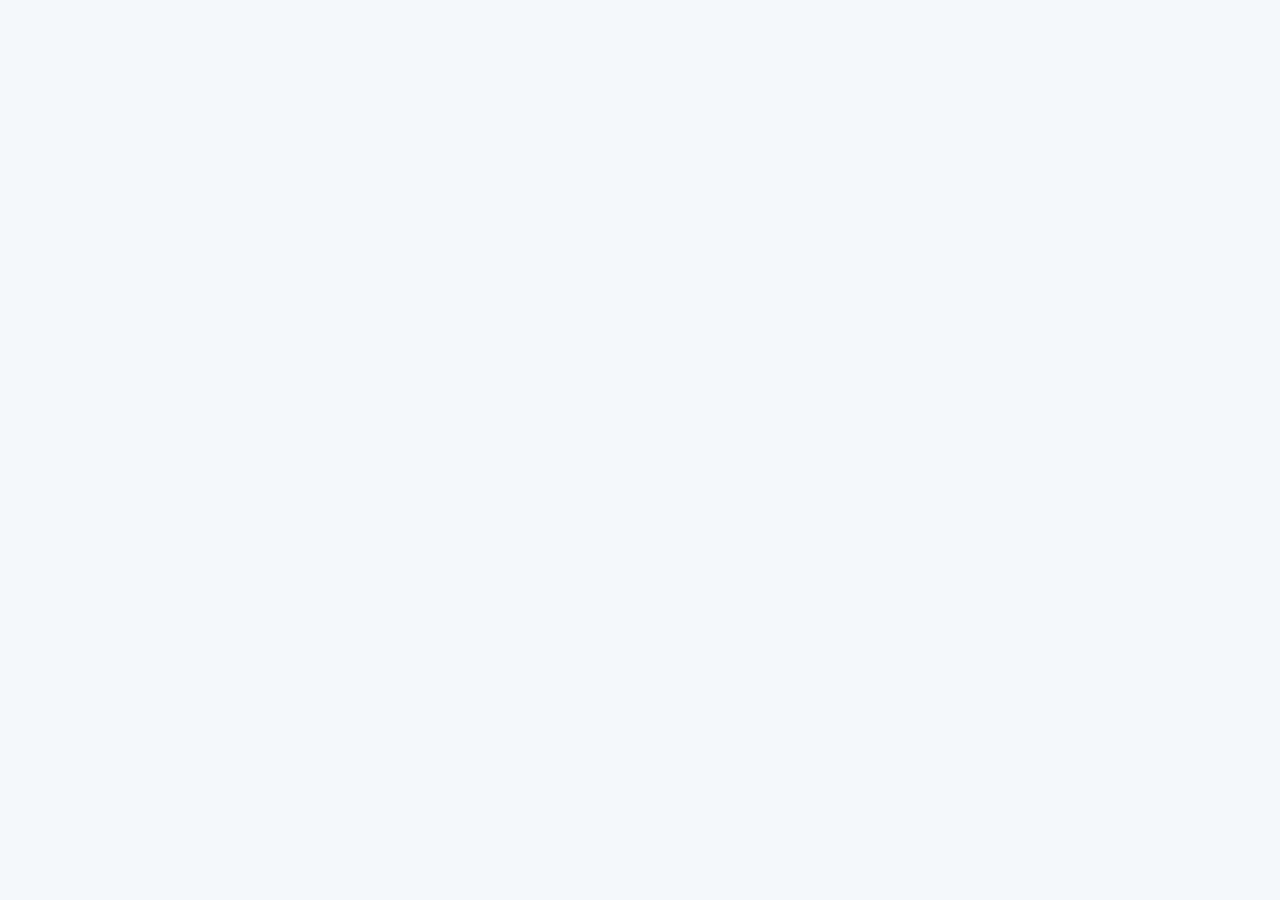
==== hydrothermal.html @ 9e3d50c9 "Add files via upload" ====
<!DOCTYPE html>
<html lang="en">
<head>
    <meta charset="UTF-8">
    <meta name="viewport" content="width=device-width, initial-scale=1.0">
    <title>Sustainibility Goals: Energy</title>
	<link href="https://cdn.jsdelivr.net/npm/bootstrap@5.3.3/dist/css/bootstrap.min.css" rel="stylesheet" integrity="sha384-QWTKZyjpPEjISv5WaRU9OFeRpok6YctnYmDr5pNlyT2bRjXh0JMhjY6hW+ALEwIH" crossorigin="anonymous">
	<script src="https://cdn.jsdelivr.net/npm/bootstrap@5.3.3/dist/js/bootstrap.bundle.min.js" integrity="sha384-YvpcrYf0tY3lHB60NNkmXc5s9fDVZLESaAA55NDzOxhy9GkcIdslK1eN7N6jIeHz" crossorigin="anonymous"></script>
    <link rel="stylesheet" href="https://cdn.jsdelivr.net/npm/bootstrap/dist/css/bootstrap.min.css">
    <link rel="stylesheet" href="styles.css">
</head>
---- styles.css ----
/* Hamza's code*/
/* css code for the first page */
body {
    font-family: 'Arial', sans-serif; /* Simple, clean font */
    background-color: #f9f9f9; /* Light grey background so everything pops */
    margin: 0; /* No extra space around the page */
    padding: 0; /* Same as above, keep it tight */
}
.navbar-brand {
    font-weight: bold; /* Make the brand name stand out */
    text-transform: uppercase; /* Looks more official */
}
/* code for the hero section */
h1{
	color:rgb(25, 135, 84);
}
img{
	object-fit:cover;
    max-height:33vh
}
 .custom-green {
    color: green;
  }
.custom-border {
  padding: 10px 20px;
  margin: 10px;
}
  

.custom-btn
{
   background-color: black;
   border-radius: 10px;
   border: 2px solid #73AD21;
   padding: 10px; 
   display: flex;
   justify-content: center; 
   align-items: center;
}
.btn-outline-dark {
  background-color: rgb(25, 135, 84); /*match the color with the navbar*/
  color: white;
  border-color: rgb(25, 135, 84); 
}
.btn.dropdown-toggle {
    border: none;
}
.btn.btn-dark.bg-success {
  border: none;
}
.sustainibility {
  text-align:left;
}

/*picture and info code*/


.flip-card {
  background-color: transparent;
  width: 300px;
  height: 300px;
  perspective: 1000px;
}

.flip-card-inner {
  position: relative;
  width: 100%;
  height: 100%;
  text-align: center;
  transition: transform 0.6s;
  transform-style: preserve-3d;
  box-shadow: 0 4px 8px 0 rgba(0,0,0,0.2);
}

.flip-card:hover .flip-card-inner {
  transform: rotateY(180deg);
}

.flip-card-front, .flip-card-back {
  position: absolute;
  width: 100%;
  height: 100%;
  -webkit-backface-visibility: hidden;
  backface-visibility: hidden;
}

.flip-card-front {
  background-color: lightgreen;
  color: white;
}

.flip-card-back {
  background-color:lightgreen ;
  color: white;
  transform: rotateY(180deg);
  display: flex;
  align-items: center;
  justify-content: center;
  padding: 0px;
  box-sizing: border-box;
}
 img {
  width: 100%;
  hieght: 100%;
  
}
.right {
	text-align:left;
}
/*Responsive image styling*/
#popup {
  display: none; 
  position: absolute; 
  top: 0; 
  left: 290.5px; 
  width: 255px; 
  hieght: 90px;  
  padding: 10px;
  color:white;
  background-color: lightgreen; 
  border: 1px solid black; 
  box-shadow: 2px 2px 5px rgba(0, 0, 0, 0.1);">
}
 
.wrapper {
	position: relative;
	display: inline-block;


}
#first {
  width: 290px; 
  hieght: 500px; 
}
#popup2 {
  display: none; 
  position: absolute; 
  top: 0; 
  left: 290px; 
  width: 255px; 
  hieght: 90px;  
  padding: 10px;
  color:white;
  background-color: lightgreen; 
  border: 1px solid black; 
  box-shadow: 2px 2px 5px rgba(0, 0, 0, 0.1);">
}
#second {
  width: 290px; 
  hieght: 500px; 
}


footer {
    background: #17a2b8; /* Matches the water theme */
    color: white;
    padding: 20px 0;
    text-align: center;
}
	 










/* duke's code*/
/* Basic styles for the whole page */
body {
    font-family: 'Arial', sans-serif; /* Simple, clean font */
    background-color: #f9f9f9; /* Light grey background so everything pops */
    margin: 0; /* No extra space around the page */
    padding: 0; /* Same as above, keep it tight */
}

/* Navbar styles */
.navbar {
    box-shadow: 0 2px 4px rgba(0, 0, 0, 0.1); /* A little shadow for depth */
}
.navbar-brand {
    font-weight: bold; /* Make the brand name stand out */
    text-transform: uppercase; /* Looks more official */
}

/* Hero section at the top of the page */
.hero-section {
    background: linear-gradient(to right, #28a745, #56ccf2); /* Green to blue gradient, looks cool */
    color: white; /* White text for contrast */
    padding: 60px 0; /* Some space to breathe */
}
.hero-section h1 {
    font-size: 2.5rem; /* Big, bold title */
    font-weight: bold;
    margin-bottom: 20px; /* Adds space below the title */
}
.hero-section p {
    font-size: 1.2rem; /* Subtitle is slightly smaller */
}

/* Buttons used on the page */
button {
    font-size: 1rem; /* Standard button size */
    padding: 10px 20px; /* Makes the button easier to click */
    border: none;
    border-radius: 5px; /* Rounded corners are nicer to look at */
    transition: all 0.3s ease-in-out; /* Smooth hover effect */
}
button:hover {
    background-color: #004a99; /* Darker blue when hovering */
    color: white; /* White text to match */
    transform: scale(1.05); /* Button "grows" slightly when hovered */
}

/* Styling for the random tip display box */
#tipDisplay {
    text-align: center; /* Center the text */
    color: #333; /* Dark grey so it’s easy to read */
    padding: 15px; /* Add some space inside the box */
    border: 1px dashed #2f80ed; /* Dashed border for attention */
    background: #eef7ff; /* Light blue background, nice and soft */
    border-radius: 5px; /* Rounded edges make it look smoother */
}

/* Main content paragraphs (informational section) */
.container p {
    font-size: 1rem; /* Default size for easy reading */
    line-height: 1.6; /* Adds space between lines for readability */
    color: #333; /* Neutral dark grey */
}
.container a {
    color: #28a745; /* Link color matches the green theme */
    text-decoration: none; /* No underline by default */
}
.container a:hover {
    text-decoration: underline; /* Underline links when hovered */
}

/* Grid image section */
.img-fluid {
    border: 2px solid #ddd; /* Thin border around each image */
    border-radius: 5px; /* Slightly rounded edges */
    transition: transform 0.3s ease; /* Smooth zoom effect */
}
.img-fluid:hover {
    transform: scale(1.05); /* Slight zoom on hover, makes it interactive */
    border-color: #2f80ed; /* Changes border color on hover */
}

/* Contact form styling */
form {
    background: white; /* Clean white background for the form */
    padding: 20px; /* Add space inside the form */
    border: 1px solid #ddd; /* Light border around it */
    border-radius: 5px; /* Rounded corners for consistency */
    box-shadow: 0 2px 4px rgba(0, 0, 0, 0.1); /* Slight shadow for a polished look */
}
form .form-label {
    font-weight: bold; /* Labels stand out */
}
form .form-control {
    border-radius: 5px; /* Match the rest of the design */
}

/* Footer at the bottom of the page */
footer {
    background: #28a745; /* Sticking with the green theme */
    color: white; /* White text for good contrast */
    padding: 20px 0; /* Padding for space inside */
    text-align: center; /* Centered text looks clean */
    font-size: 1rem; /* Standard size */
}
/* General styles for the Water Conservation page */
body {
    font-family: 'Arial', sans-serif; /* Clean, standard font */
    background-color: #f4f8fb; /* Light blue background to reflect the water theme */
    margin: 0;
    padding: 0;
}

/* Navbar styling */
.navbar {
    box-shadow: 0 2px 4px rgba(0, 0, 0, 0.1); /* Adds a little depth */
}

/* Hero Section */
.hero-section {
    background: linear-gradient(to right, #17a2b8, #5bc0de); /* Blue gradient for water theme */
    color: white;
    padding: 60px 0; /* Adds space vertically */
}
.hero-section h1 {
    font-size: 2.5rem;
    font-weight: bold;
    margin-bottom: 20px;
}

/* Buttons */
button {
    font-size: 1rem;
    padding: 10px 20px;
    border: none;
    border-radius: 5px;
    transition: all 0.3s ease-in-out; /* Smooth hover effects */
}
button:hover {
    background-color: #0b5e7d; /* Darker blue on hover */
    color: white;
    transform: scale(1.05); /* Slightly bigger on hover */
}

/* Tip Display */
#waterTipDisplay {
    text-align: center;
    color: #333; /* Dark grey for readability */
    padding: 15px;
    border: 1px dashed #5bc0de; /* Dashed border to emphasize */
    background: #e9f7fc; /* Light blue background */
    border-radius: 5px;
}

/* Grid Images */
.img-fluid {
    border: 2px solid #ddd;
    border-radius: 5px;
    transition: transform 0.3s ease;
}
.img-fluid:hover {
    transform: scale(1.05); /* Adds interactivity */
    border-color: #17a2b8; /* Matches water theme */
}

/* Footer */
footer {
    background: #17a2b8; /* Matches the water theme */
    color: white;
    padding: 20px 0;
    text-align: center;
}
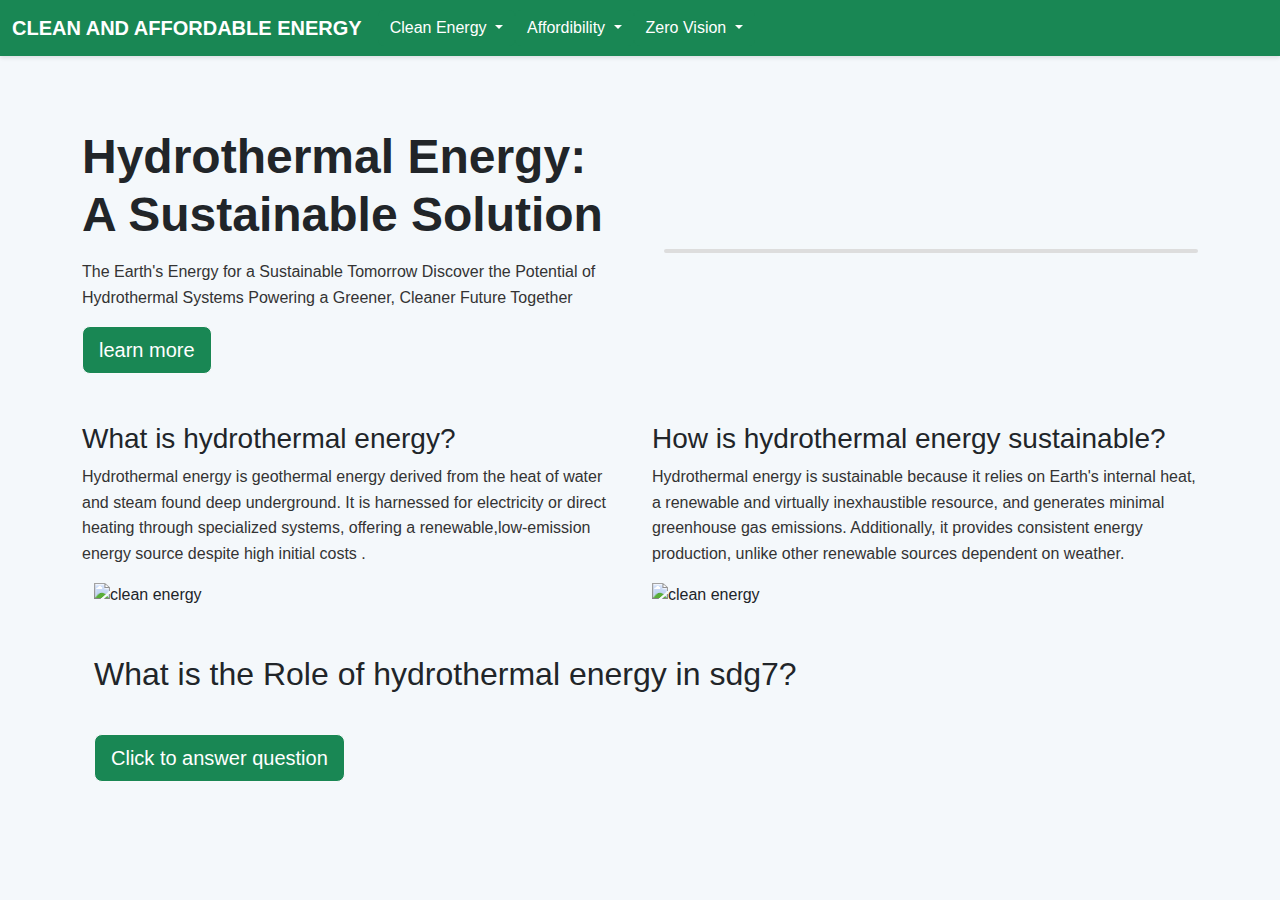
==== commit 4599938d: "Add files via upload" ====
--- a/hydrothermal.html
+++ b/hydrothermal.html
@@ -3,9 +3,136 @@
 <head>
     <meta charset="UTF-8">
     <meta name="viewport" content="width=device-width, initial-scale=1.0">
-    <title>Sustainibility Goals: Energy</title>
+    <title>Hydrothermal Energy</title>
 	<link href="https://cdn.jsdelivr.net/npm/bootstrap@5.3.3/dist/css/bootstrap.min.css" rel="stylesheet" integrity="sha384-QWTKZyjpPEjISv5WaRU9OFeRpok6YctnYmDr5pNlyT2bRjXh0JMhjY6hW+ALEwIH" crossorigin="anonymous">
 	<script src="https://cdn.jsdelivr.net/npm/bootstrap@5.3.3/dist/js/bootstrap.bundle.min.js" integrity="sha384-YvpcrYf0tY3lHB60NNkmXc5s9fDVZLESaAA55NDzOxhy9GkcIdslK1eN7N6jIeHz" crossorigin="anonymous"></script>
     <link rel="stylesheet" href="https://cdn.jsdelivr.net/npm/bootstrap/dist/css/bootstrap.min.css">
     <link rel="stylesheet" href="styles.css">
-</head>+</head>
+<body>
+<nav class="navbar navbar-expand-lg navbar-dark bg-success">
+  <div class="container-fluid">
+    <a class="navbar-brand" href="#">Clean and Affordable Energy</a>
+    <button class="navbar-toggler" type="button" data-bs-toggle="collapse" data-bs-target="#navbarNavDarkDropdown" aria-controls="navbarNavDarkDropdown" aria-expanded="false" aria-label="Toggle navigation">
+      <span class="navbar-toggler-icon"></span>
+    </button>
+    <div class="collapse navbar-collapse" id="navbarNavDarkDropdown">
+      <ul class="navbar-nav">
+        <li class="nav-item dropdown">
+          <button class="btn btn-dark dropdown-toggle bg-success" data-bs-toggle="dropdown" aria-expanded="false">
+            Clean Energy
+          </button>
+          <ul class="dropdown-menu dropdown-menu-dark bg-success">
+            <li><a class="dropdown-item" href="#">Wind Energy</a></li>
+            <li><a class="dropdown-item" href="#">Solar Energy</a></li>
+            <li><a class="dropdown-item" href="#">Hydrothermal Energy</a></li>
+			<li><a class="dropdown-item" href="#">Geothermal Energy</a></li>      
+          </ul>   
+		   <li class="nav-item dropdown">
+          <button class="btn btn-dark dropdown-toggle bg-success" data-bs-toggle="dropdown" aria-expanded="false">
+            Affordibility
+          </button>
+          <ul class="dropdown-menu dropdown-menu-dark bg-success">
+            <li><a class="dropdown-item" href="#">Affordable Sustainibility</a></li>   
+          </ul>  
+          <!--Code for zero emmision or petitions-->
+		   <li class="nav-item dropdown">
+          <button class="btn btn-dark dropdown-toggle bg-success" data-bs-toggle="dropdown" aria-expanded="false">
+            Zero Vision
+          </button>
+          <ul class="dropdown-menu dropdown-menu-dark bg-success">
+            <li><a class="dropdown-item" href="zeroemmision.html">Zero Emmisions</a></li>   
+          </ul>  
+          </ul>
+        </li>
+      </ul>
+    </div>
+    </div>
+  </div>
+</nav>
+ <br>
+ <br>
+ <br>
+  
+   
+<div class="container py-6">
+	<div class="row flex-lg-row-reverse align-items-center g-5">
+		<div class="col-10 mx-auto col-sm-8 col-lg-6">
+			<img src="hydro.jpg" class="d-block mx-lg-auto img-fluid" alt="" loading="lazy">
+			<!--https://www.istockphoto.com/photo/krafla-geothermal-power-plant-aerial-view-northeastern-iceland-scandinavia-gm1141028142-305535850?utm_source=pixabay&utm_medium=affiliate&utm_campaign=SRP_image_sponsored_ratiochange&utm_content=https%3A%2F%2Fpixabay.com%2Fimages%2Fsearch%2Fhydrothermal%2520energy%2F&utm_term=hydrothermal+energy-->
+		</div>
+		<div class="col-lg-6">
+			<div class="lc-block mb-3">
+				<div editable="rich">
+					<h2 class="fw-bold display-5">Hydrothermal Energy: A Sustainable Solution </h2>
+				</div>
+			</div>
+			<div class="lc-block mb-3">
+				<div editable="rich">
+					<p class="lead"> The Earth's Energy for a Sustainable Tomorrow Discover the Potential of Hydrothermal Systems Powering a Greener, Cleaner Future Together
+					</p>
+				</div>
+			</div>
+			<div class="lc-block d-grid gap-2 d-md-flex justify-content-md-start"><a class="btn btn-lg btn-light bg-success text-white" href="https://www.energy.gov/eere/geothermal/hydrothermal-resources" role="button">learn more</a>
+			</div>
+		</div>
+	</div>
+	</div>
+	<br>
+	<br>
+<div class="container">
+  <div class="row">
+   <div class="col">
+   <h3 class="right">What is hydrothermal energy?</h3> 
+   <p>
+   Hydrothermal energy is geothermal energy derived from the heat of water and steam found deep underground. It is harnessed for electricity or direct heating
+   through specialized systems, offering a renewable,low-emission energy source despite high initial costs .
+   </p>
+   <!--https://www.thermopedia.com/content/10314/-->
+   </div>
+   <div class="col-lg">
+   <h3 class="right">How is hydrothermal energy sustainable?</h3>
+    <p>
+  Hydrothermal energy is sustainable because it relies on Earth's internal heat, a renewable and virtually inexhaustible resource,
+  and generates minimal greenhouse gas emissions. Additionally, it provides consistent energy production, unlike other renewable sources dependent on weather. 
+   </p>
+   <!--https://www.daviddarling.info/encyclopedia/H/AE_hydrothermal_energy.html-->
+ </div>
+ </div>
+ <div class="container">
+  <div class="row">
+   <div class="col">
+   <img src="hydro2.jpg" alt="clean energy">
+   <!--https://www.pexels.com/photo/erupting-geyser-against-blue-sky-18835112/-->
+   </div>
+   <div class="col-lg">
+   <img src="hydro3.jpg" alt="clean energy">
+   <!--https://www.pexels.com/photo/an-artist-s-illustration-of-artificial-intelligence-ai-this-image-depicts-how-ai-could-be-used-in-the-field-of-sustainability-from-biodiversity-to-climate-it-was-created-by-nidia-dias-17485680/-->
+ </div>
+</div>
+<br>
+<br>
+<div class="hydro">
+        <h2 class="role">What is the Role of hydrothermal energy in sdg7?</h2>
+        <p>
+         
+        </p>
+		<!--https://www.globalgoals.org/goals/7-affordable-and-clean-energy/-->
+		<br>
+ <button class="btn btn-lg btn-light bg-success text-white" id="addTextBtn">Click to answer question</button>
+    <div id="textContainer"></div>
+    <script>
+	document.getElementById('addTextBtn').addEventListener('click', function() {
+    const textContainer = document.getElementById('textContainer'); 
+    // Check if the paragraph already exists
+    if (!document.getElementById('dynamicParagraph')) {
+        const paragraph = document.createElement('p');
+        paragraph.id = 'dynamicParagraph'; // Assign an ID for identification
+        paragraph.textContent = "Hydrothermal energy plays a key role in SDG 7 by contributing to the increase of renewable energy in the global mix and enhancing energy access"
+        textContainer.appendChild(paragraph);
+		paragraph.style.fontSize = "20px";
+    } else {
+        alet("The text has already been added!");
+    }
+});
+</script>                                        